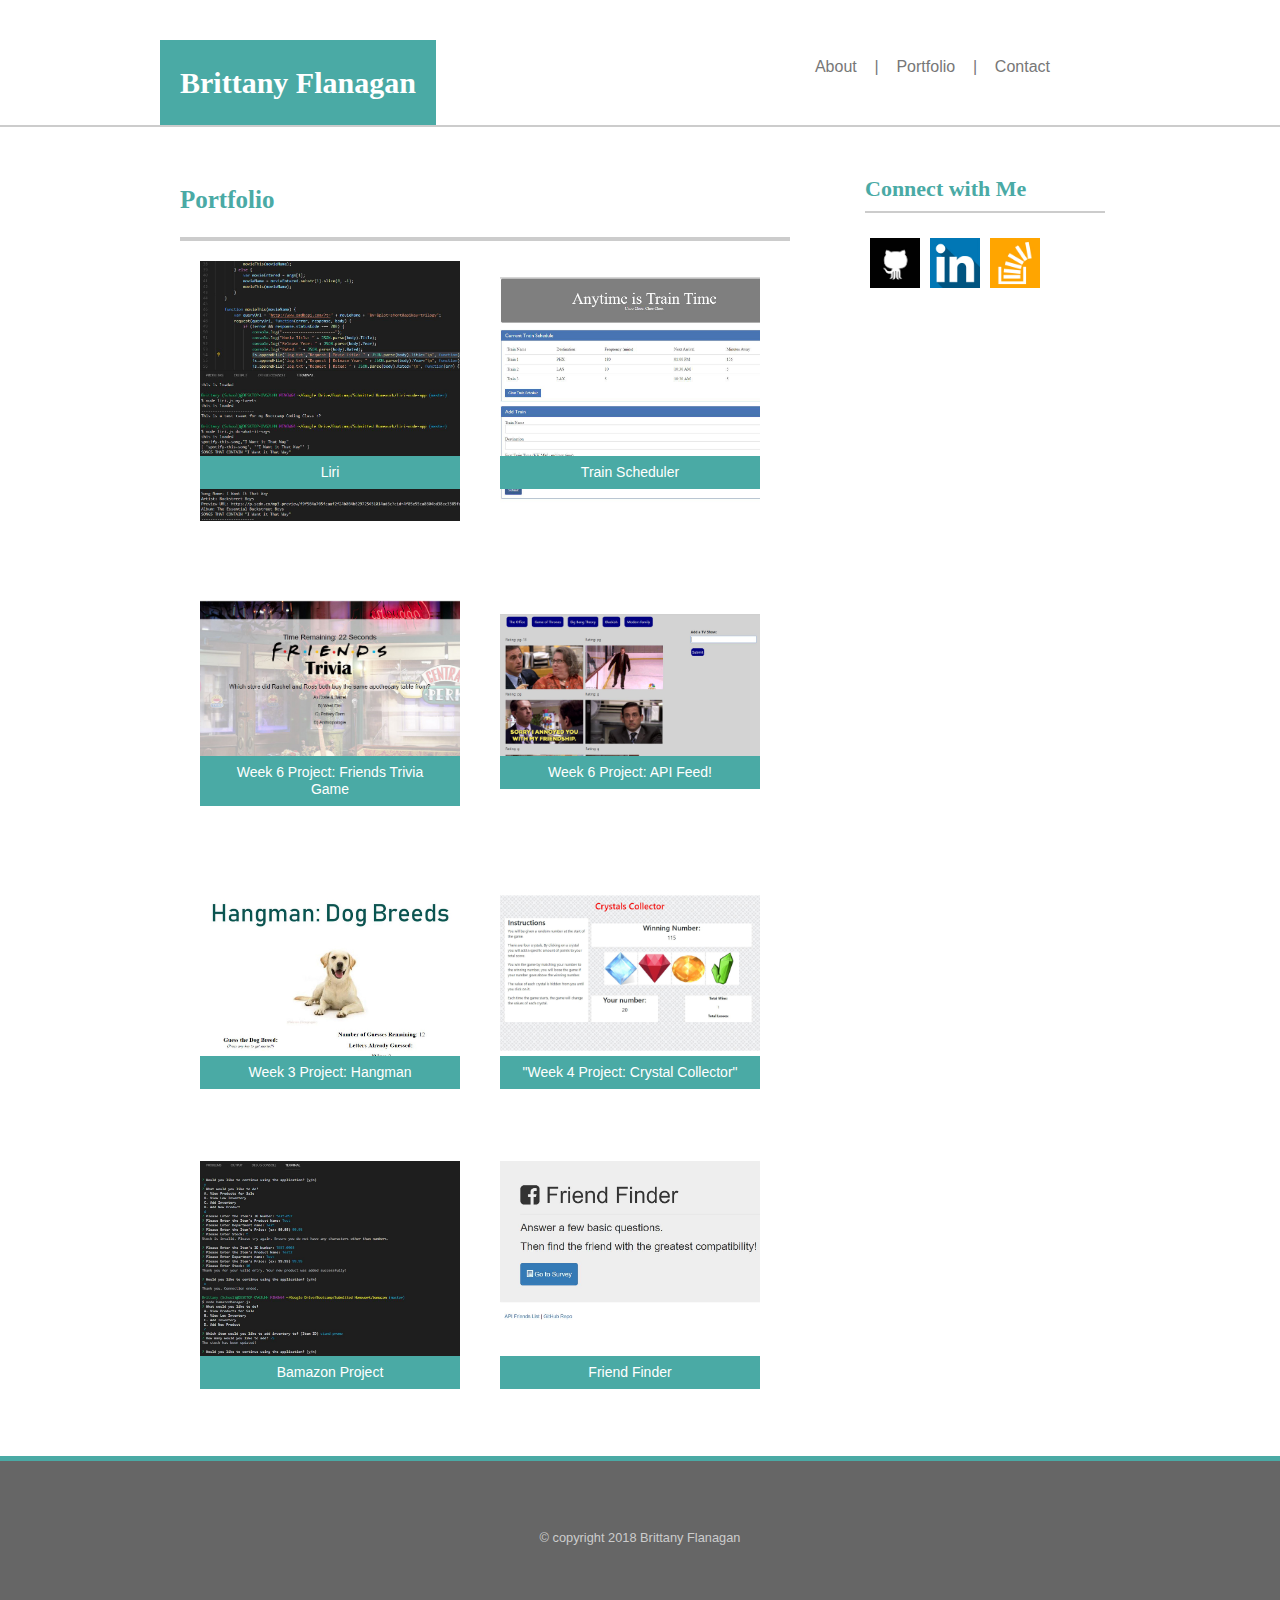
==== portfolio.html @ 692f7437 "updating text for friend finder" ====
<!DOCTYPE html>
<html lang="en">
<head>
    <meta charset="UTF-8">
    <meta name="viewport" content="width=device-width, initial-scale=1.0">
    <meta http-equiv="X-UA-Compatible" content="ie=edge">

<title>About Me | Brittany Flanagan Portfolio</title>

<!-- Link to your external CSS -->
    <link rel="stylesheet" type="text/css" href="assets/css/reset.css">
    <link rel="stylesheet" type="text/css" href="assets/css/fix-reset.css">
    <link rel="stylesheet" type="text/css" href="assets/css/style.css">

</head>

<body>
    <!-- Page Header -->
    <header class="clearfix">
            <div class="contentcontainer">
            <h1 id="logo">Brittany Flanagan</h1>
            <p id="navigation"><a href="index.html">About</a> &nbsp;&nbsp;&nbsp;|&nbsp;&nbsp;&nbsp; <a href="portfolio.html">Portfolio</a> &nbsp;&nbsp;&nbsp;|&nbsp;&nbsp;&nbsp;  <a href="contact.html">Contact</a></p>
            <p id="navigation2"><a href="index.html">About</a>&nbsp;&nbsp;&nbsp;&nbsp;&nbsp;&nbsp;&nbsp;&nbsp;&nbsp; &nbsp;&nbsp;&nbsp;&nbsp;&nbsp;&nbsp;|&nbsp;&nbsp;&nbsp;&nbsp;&nbsp;&nbsp;&nbsp;&nbsp;&nbsp;&nbsp;&nbsp;&nbsp;  <a href="portfolio.html">Portfolio</a> &nbsp;&nbsp;&nbsp;&nbsp;&nbsp;&nbsp;&nbsp;&nbsp;&nbsp;&nbsp;&nbsp;&nbsp;|&nbsp;&nbsp;&nbsp;&nbsp;&nbsp;&nbsp;&nbsp;&nbsp;&nbsp;&nbsp;&nbsp;&nbsp;  <a href="contact.html">Contact</a></p>
    
        </div>
    </header>
    
     <!-- Text Body -->
    
    <div class="contentcontainer clearfix">
        <!-- Code for Main Content --> 
        <div id="maincontent">
             <h2>Portfolio<br/><br/></h2>
                
                <!-- Images for Portfolio -->                    
                <div class="imagecontainer clearfix">
                    <p class="textoverimage" id="lefttext">Liri</p>
                    <p class="textoverimage" id="righttext">Train Scheduler</p> 
                    <a href="https://github.com/brittanycflanagan/liri-node-app"><img src ="assets/images/liri.JPG" class="portfolio-images" alt="Liri"></a> 
                    <a href="https://brittanycflanagan.github.io/train-scheduler/"> <img src ="assets/images/train.jpg" class="portfolio-images" alt="train scheduler"></a>
                </div>
                <div class="imagecontainer clearfix">
                    <p class="textoverimage" id="lefttext">Week 6 Project: Friends Trivia Game</p>
                    <p class="textoverimage" id="righttext">Week 6 Project: API Feed!</p> 
                    <a href="https://brittanycflanagan.github.io/TriviaGame/"><img src ="assets/images/friends-trivia-game.JPG" class="portfolio-images" alt="trivia game"></a>
                    <a href="https://brittanycflanagan.github.io/api-week-6/"><img src ="assets/images/api.JPG" class="portfolio-images" alt="naptime"></a>
                </div>
                <div class="imagecontainer clearfix">
                    <p class="textoverimage" id="lefttext">Week 3 Project: Hangman</p>
                    <p class="textoverimage" id="righttext">"Week 4 Project: Crystal Collector"</p> 
                    <a href="https://brittanycflanagan.github.io/Hangman-Game/"><img src="assets/images/dog-hangman.JPG" class="portfolio-images" alt="dog hangman game"></a>
                    <a href="https://brittanycflanagan.github.io/week-4-game/"><img src="assets/images/CrystalCollector.jpg" class="portfolio-images" alt="crystal collector"></a>
                </div> 
                <div class="imagecontainer clearfix">
                    <p class="textoverimage" id="lefttext">Bamazon Project</p>
                    <p class="textoverimage" id="righttext">Friend Finder</p> 
                    <a href="https://github.com/brittanycflanagan/bamazon"><img src="assets/images/bamazon.JPG" class="portfolio-images" alt="bamazon"></a>
                    <a href="https://friend-finder-bf.herokuapp.com/"><img src="assets/images/friend-finder.JPG" class="portfolio-images" alt="friend finder"></a>
                </div>             
        </div>
        
        <!-- Sidebar Code --> 
        <div id="sidebar">
            <h3>Connect with Me<br/></h3>
            <a href="https://github.com/brittanycflanagan" target="_blank"><img src ="assets/images/github_icon.jpg" style="width: 50px; padding: 5px;" alt="github"></a>
            <a href="https://www.linkedin.com/in/bcturner/" target="_blank"><img src ="assets/images/linkedin.jpg" style="width: 50px; padding: 5px;" alt="linkedin"></a>
            <a href="https://stackexchange.com/users/12830102/brittany-flanagan" target="_blank"><img src ="assets/images/StackOverflow.jpg" style="width: 50px; padding: 5px;" alt="stackoverflow"></a>
        </div>
    </div>
    
        
        <br/>
    
    <!-- Footer -->
    <footer class="clearfix">
        <div class="contentcontainer"><br/><br/><br/><br/>&copy; copyright 2018 Brittany Flanagan</div>
    </footer>
</body>
</html>
---- assets/css/style.css ----
/*** Standard CSS Elements**/

body {
    margin: 0px;
    font-family: 'Arial', 'Helvetica Neue', Helvetica, sans-serif;
    background-repeat: repeat;
    background-image: url(../images/centralperk-singapore.jpg);
}

.clearfix::after {
    content: "";
    display: block;
    clear: both;
  }


a:hover { 
    color:#4aaaa5;
}

img {
    float: left;
    
}

b {
    font-weight: bold;
}

h1, h2, h3 {
    color:#4aaaa5;
    font-family: 'Georgia', Times, Times New Roman, serif;
}

h2:after
{
    content:' ';
    display:block;
    border:2px solid #ccc;
}

h3:after
{
    content:' ';
    display:block;
    border:1px solid #ccc;
}

a, p {
    text-decoration: none;
    color: #777777;
    
}
  
/*** CSS for Header **/


header {
    margin-bottom: 20px;
    padding: 20px 0px 0px 0px;
    background: #ffffff;
    width: 100%;
    border-bottom: 2px solid #cccccc;
    
  }

#logo {
    color: #ffffff;
    padding: 20px;
    margin-bottom: 0%;
    background: #4aaaa5;
    float: left;
    position: relative;

}

#navigation {
    float: right;
    position: relative;
    padding: 20px;
    right: 50px;

}

#navigation2 {
    display: none;
}

/*** CSS for Content of Page **/

.contentcontainer {
    width: 960px;
    margin-right: auto;
    margin-left: auto;
   
}


#maincontent {
    width: 610px;
    float: left;
    background: #fff;
    padding:20px; 

}

#aboutmeimage {
    width: 200px;
    padding: 20px;

}

#sidebar {
    padding: 5px 15px 25px 15px;
    width: 240px;
    float: right;
    background: #fff;
}

.portfolio-images {
    width: 260px;
    padding: 20px;
    float: left;
}

.textoverimage {
    padding:8px 20px;
    width:220px;
    background-color: #4aaaa5;
    color: #fff;
    text-align: center;
    font-family: serif;
    font-size: 20px;
}

.imagecontainer {
    position: relative;

}

form {
    line-height: 1.5;
    font-size: 18px;
}

#righttext {
    position: absolute;
    left: 320px;
    top: 200px;
    line-height: 1.2;
    font-family: 'Lucida Sans', 'Lucida Sans Regular', 'Lucida Grande', 'Lucida Sans Unicode', Geneva, Verdana, sans-serif;
    font-size: 14px;
}

#lefttext {
    position: absolute;
    left: 20px;
    top: 200px;
    line-height: 1.2;
    font-family: 'Lucida Sans', 'Lucida Sans Regular', 'Lucida Grande', 'Lucida Sans Unicode', Geneva, Verdana, sans-serif;
    font-size: 14px;
   
}

/*** CSS for Footer **/

footer {
    padding: 20px 0px 0px 0px;
    margin-top: 20px;
    position: absolute;
    height: 150px;
    border-top: 5px solid #4aaaa5;
    background: #666666;
    text-align: center;
    font-size: 80%;
    color: #ccc;
    right: 0%;
    left: 0%;
    width: 100%;
  
  }

  /*** Screen Under 980px **/

@media only screen and (max-width: 980px) {


    #maincontent {
        width: 470px;
    }

    #sidebar {
        width: 190px;
    }

    .contentcontainer {
        width: 750px;
    
       
    }

    #aboutmeimage {
        width: 90%;
    }

    #navigation {
        right: 0px;
    
    }

    .portfolio-images {
        width:90%;
    }

    .textoverimage {
        width:81.5%;
        
    }
    
    #righttext {
        position: absolute;
        left: 20px;
        top: 800px;
        font-size: 18px;
        padding: 20px;

    }
    
    #lefttext {
        position: absolute;
        left: 20px;
        top: 350px;
        font-size: 18px;
        padding: 20px;
       
    }



}

  /*** Screen Under 768px **/

@media only screen and (max-width: 768px) {


    #maincontent {
        width: 580px;
        padding: 20px;
    
    }

    #sidebar {
        width: 580px;
        margin-top: 20px;
        float: left;
        padding: 20px;
        
    }

    .contentcontainer {
        width: 635px;
    
       
    }

    #aboutmeimage {
        width: 45%;
    }

    header {
        padding: 0px;
        
    }
   
    .portfolio-images {
        width:42%;
    }

    .textoverimage {
        width:38.7%;
        
    }
    
    #righttext {
        position: absolute;
        left: 303px;
        top: 190px;
        font-size: 14px;
        padding: 10px;

    }
    
    #lefttext {
        position: absolute;
        left: 20px;
        top: 190px;
        font-size: 14px;
        padding: 10px;
       
    }

}

  /*** Screen Under 640px **/

@media only screen and (max-width: 640px) {

    #logo {
        float: none;
        width: 100%;
        margin: 0px;
        right: 5px;
        text-align: center;
    
    }

    #navigation {
        display: none;
        
    }

    #navigation2 {
        text-align: center;
        padding: 20px;
        display: inherit;
        margin-top: 0px; 
    
    }

    #aboutmeimage {
        width: 90%;
    }

    .contentcontainer {
        width: 100%;
    
       
    }
    #maincontent {
        width: 85%;
        float: none;
        margin-right: auto;
        margin-left: auto;
        
    }

    #sidebar {
        width: 85%;
        float: none;
        height: 150px;
        margin-right: auto;
        margin-left: auto;
        
    }

   header {
       width: 640px;
   }

   footer {
       width: 640px;
   }
   
   .portfolio-images {
        width:90%;
}

     .textoverimage {
        width:83%;
        
    }
    
    #righttext {
        position: absolute;
        left: 20px;
        top: 950px;
        font-size: 18px;
        padding: 20px;

    }
    
    #lefttext {
        position: absolute;
        left: 20px;
        top: 380px;
        font-size: 18px;
        padding: 20px;
       
    }

}
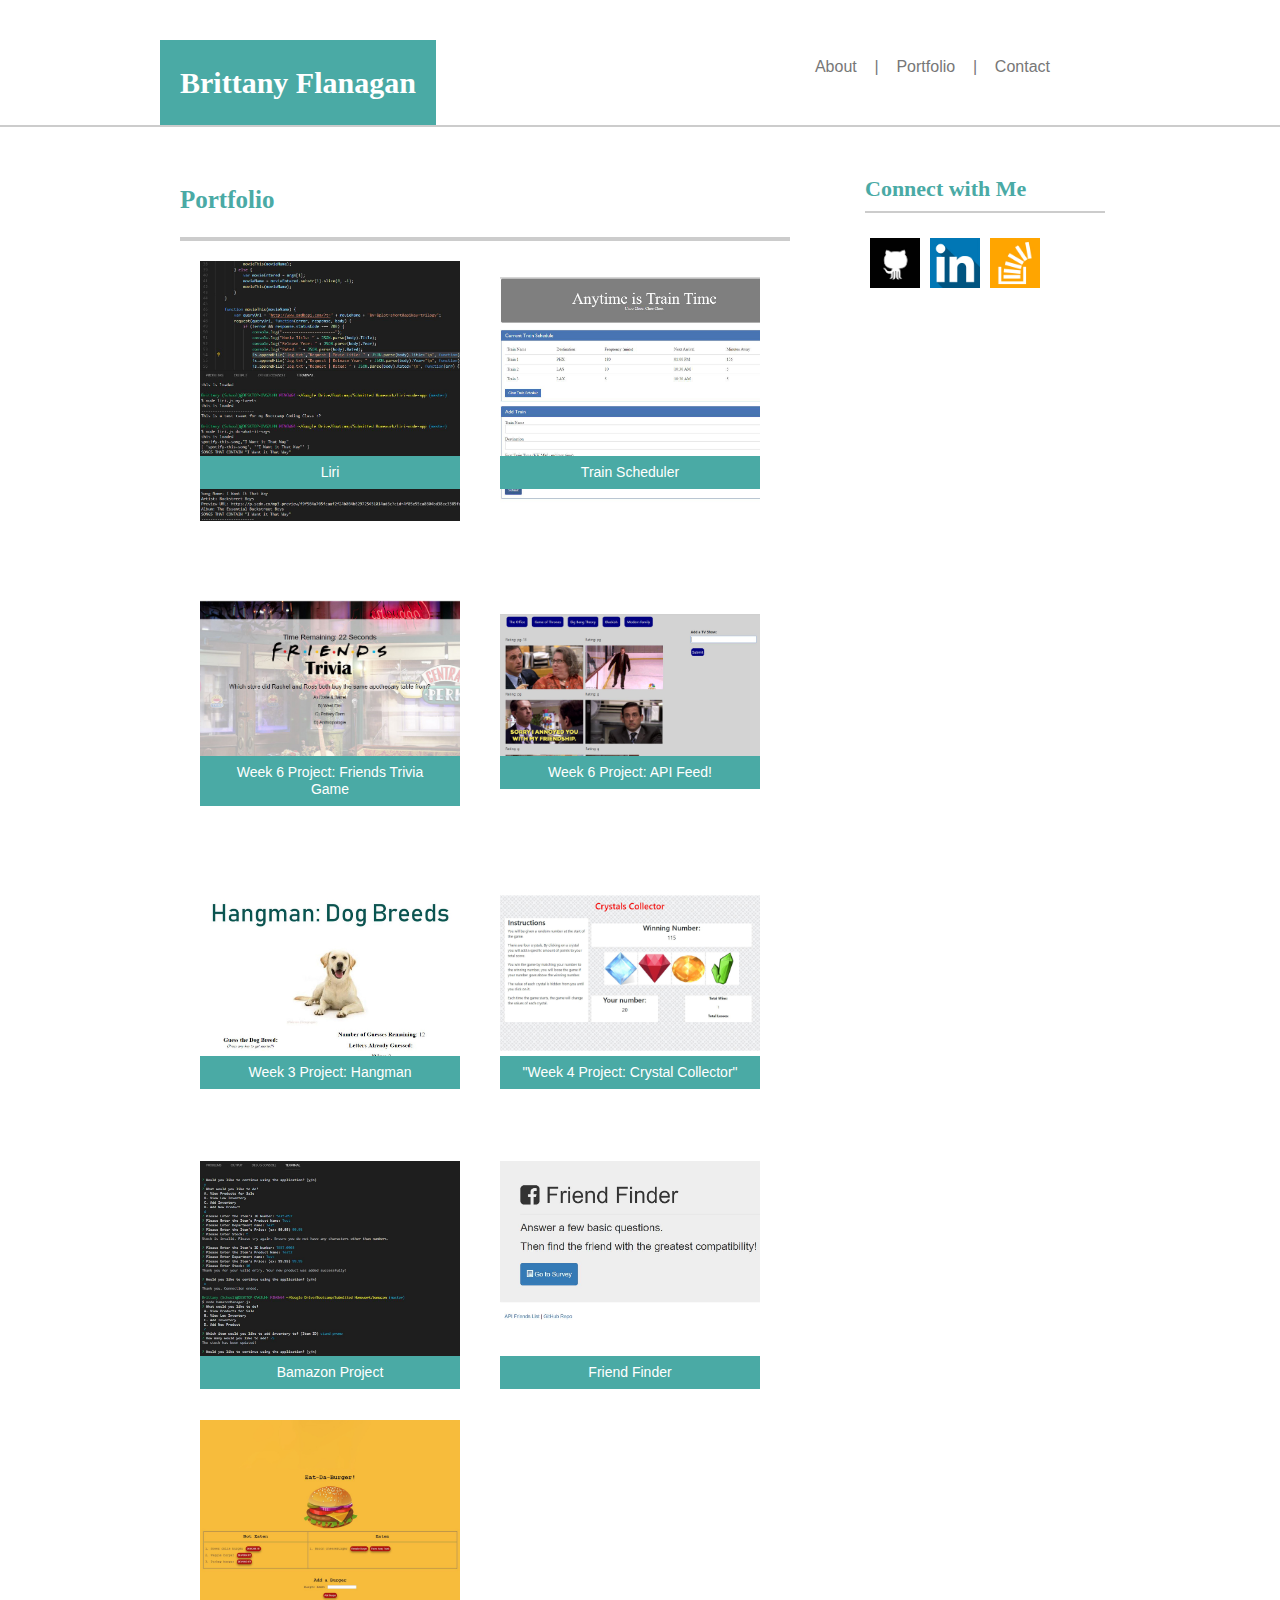
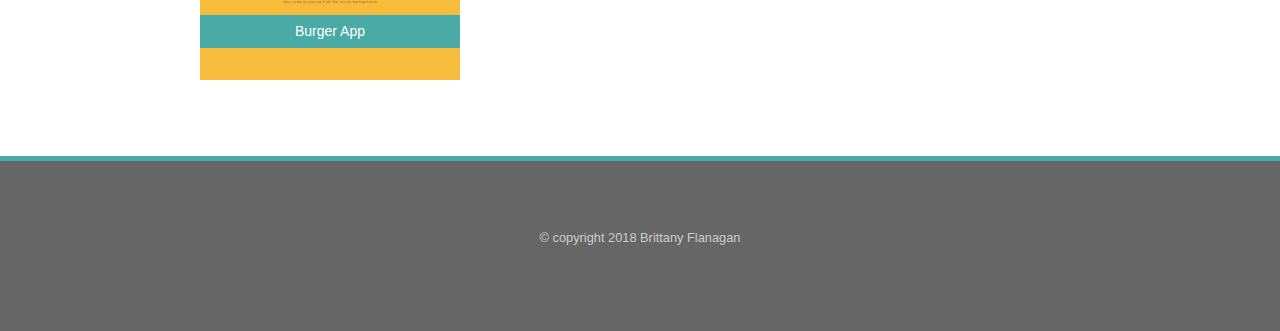
==== commit 9aa84139: "adding burger app" ====
--- a/portfolio.html
+++ b/portfolio.html
@@ -56,7 +56,13 @@
                     <p class="textoverimage" id="righttext">Friend Finder</p> 
                     <a href="https://github.com/brittanycflanagan/bamazon"><img src="assets/images/bamazon.JPG" class="portfolio-images" alt="bamazon"></a>
                     <a href="https://friend-finder-bf.herokuapp.com/"><img src="assets/images/friend-finder.JPG" class="portfolio-images" alt="friend finder"></a>
-                </div>             
+                </div>   
+                <div class="imagecontainer clearfix">
+                    <p class="textoverimage" id="lefttext">Burger App</p>
+                    
+                    <a href="https://burger-app-bf.herokuapp.com/"><img src="assets/images/burger.JPG" class="portfolio-images" alt="bamazon"></a>
+                    
+                </div>            
         </div>
         
         <!-- Sidebar Code --> 
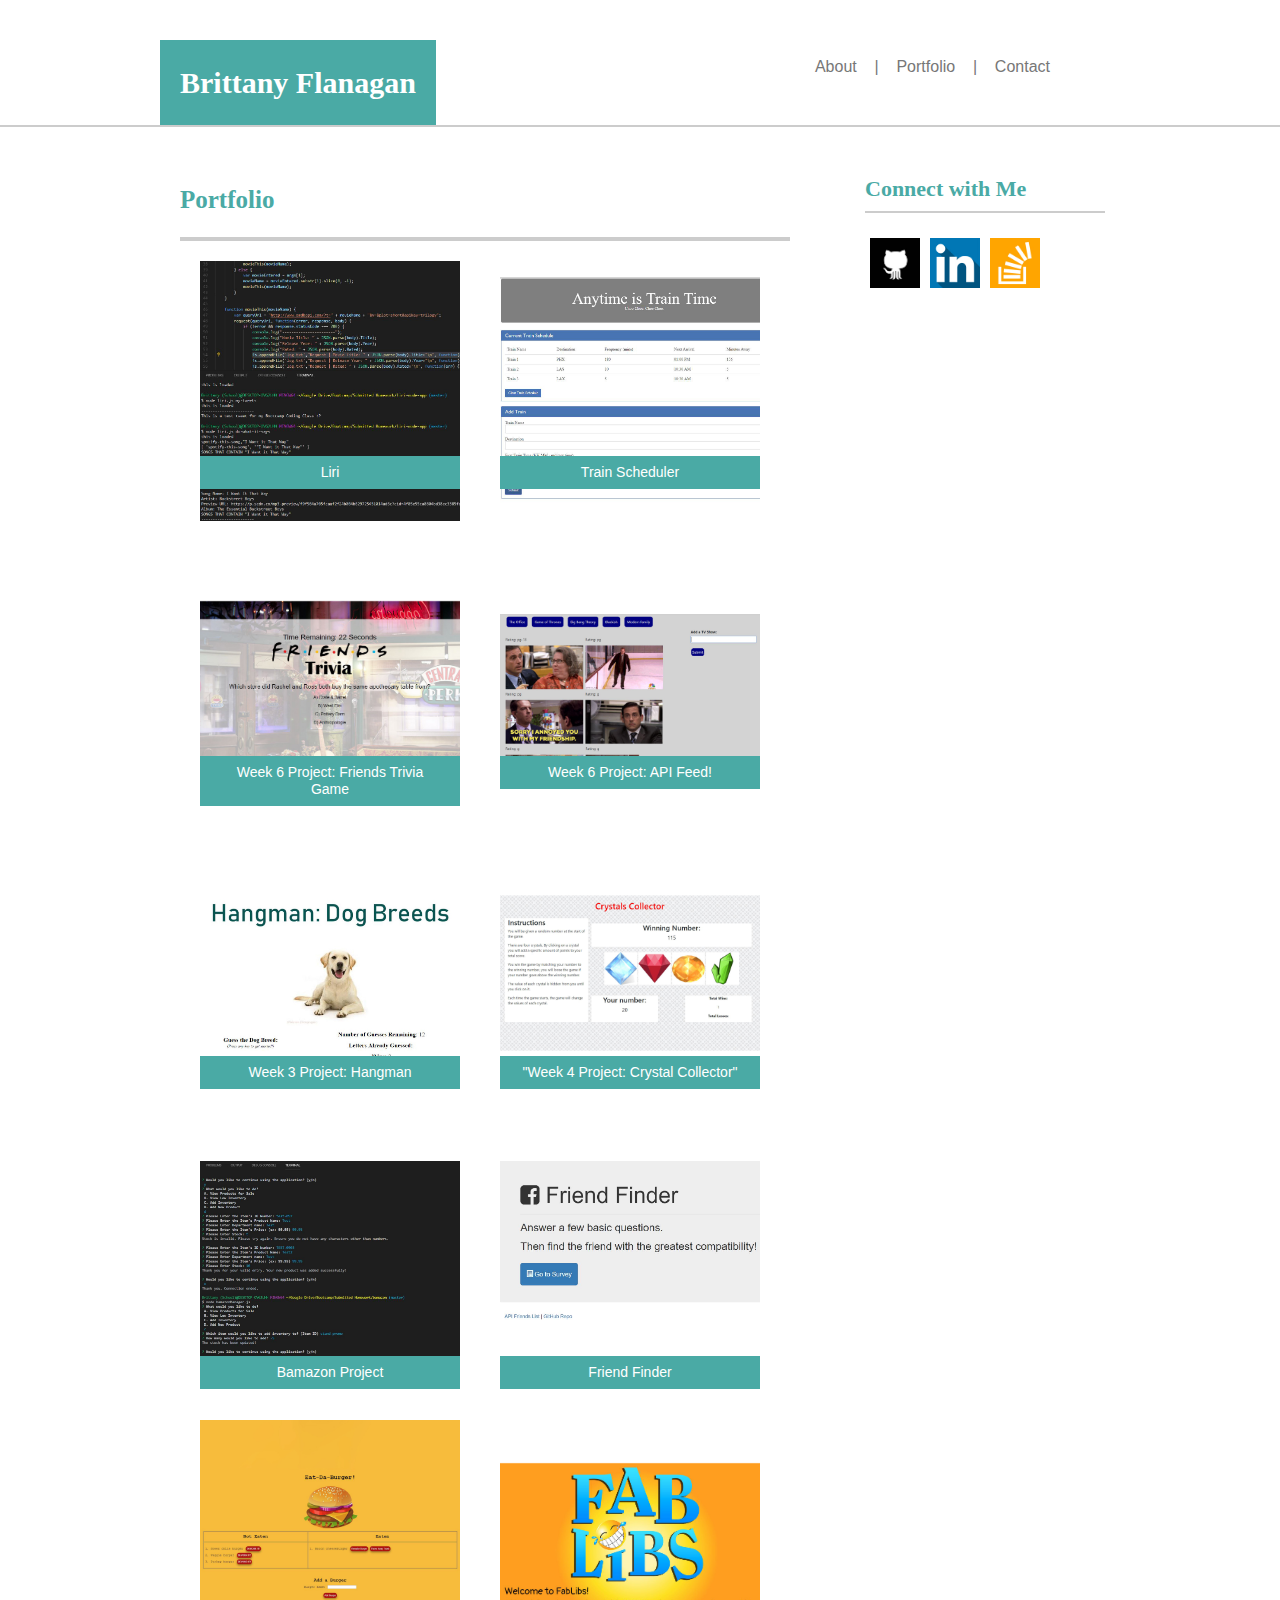
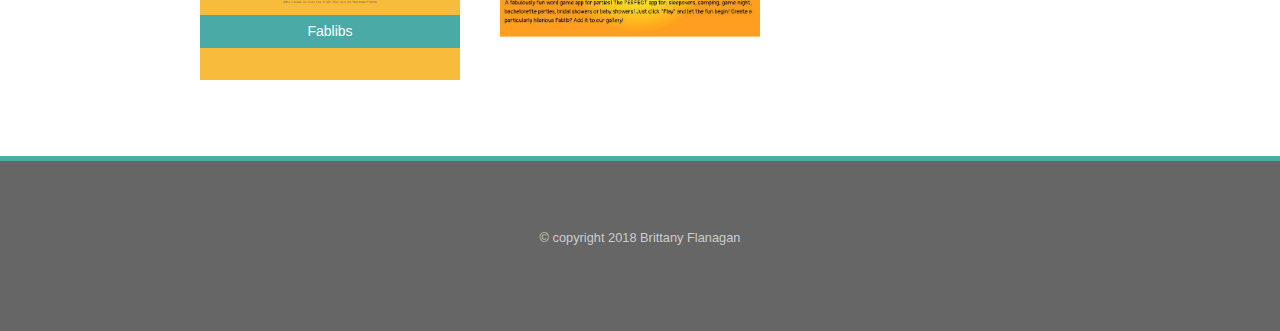
==== commit fb3a81d5: "adding fablib" ====
--- a/portfolio.html
+++ b/portfolio.html
@@ -59,8 +59,9 @@
                 </div>   
                 <div class="imagecontainer clearfix">
                     <p class="textoverimage" id="lefttext">Burger App</p>
-                    
+                    <p class="textoverimage" id="lefttext">Fablibs</p>
                     <a href="https://burger-app-bf.herokuapp.com/"><img src="assets/images/burger.JPG" class="portfolio-images" alt="bamazon"></a>
+                    <a href="https://github.com/iplayoncardboard/Project2"><img src="assets/images/Fablib.JPG" class="portfolio-images" alt="FabLibs"></a>
                     
                 </div>            
         </div>
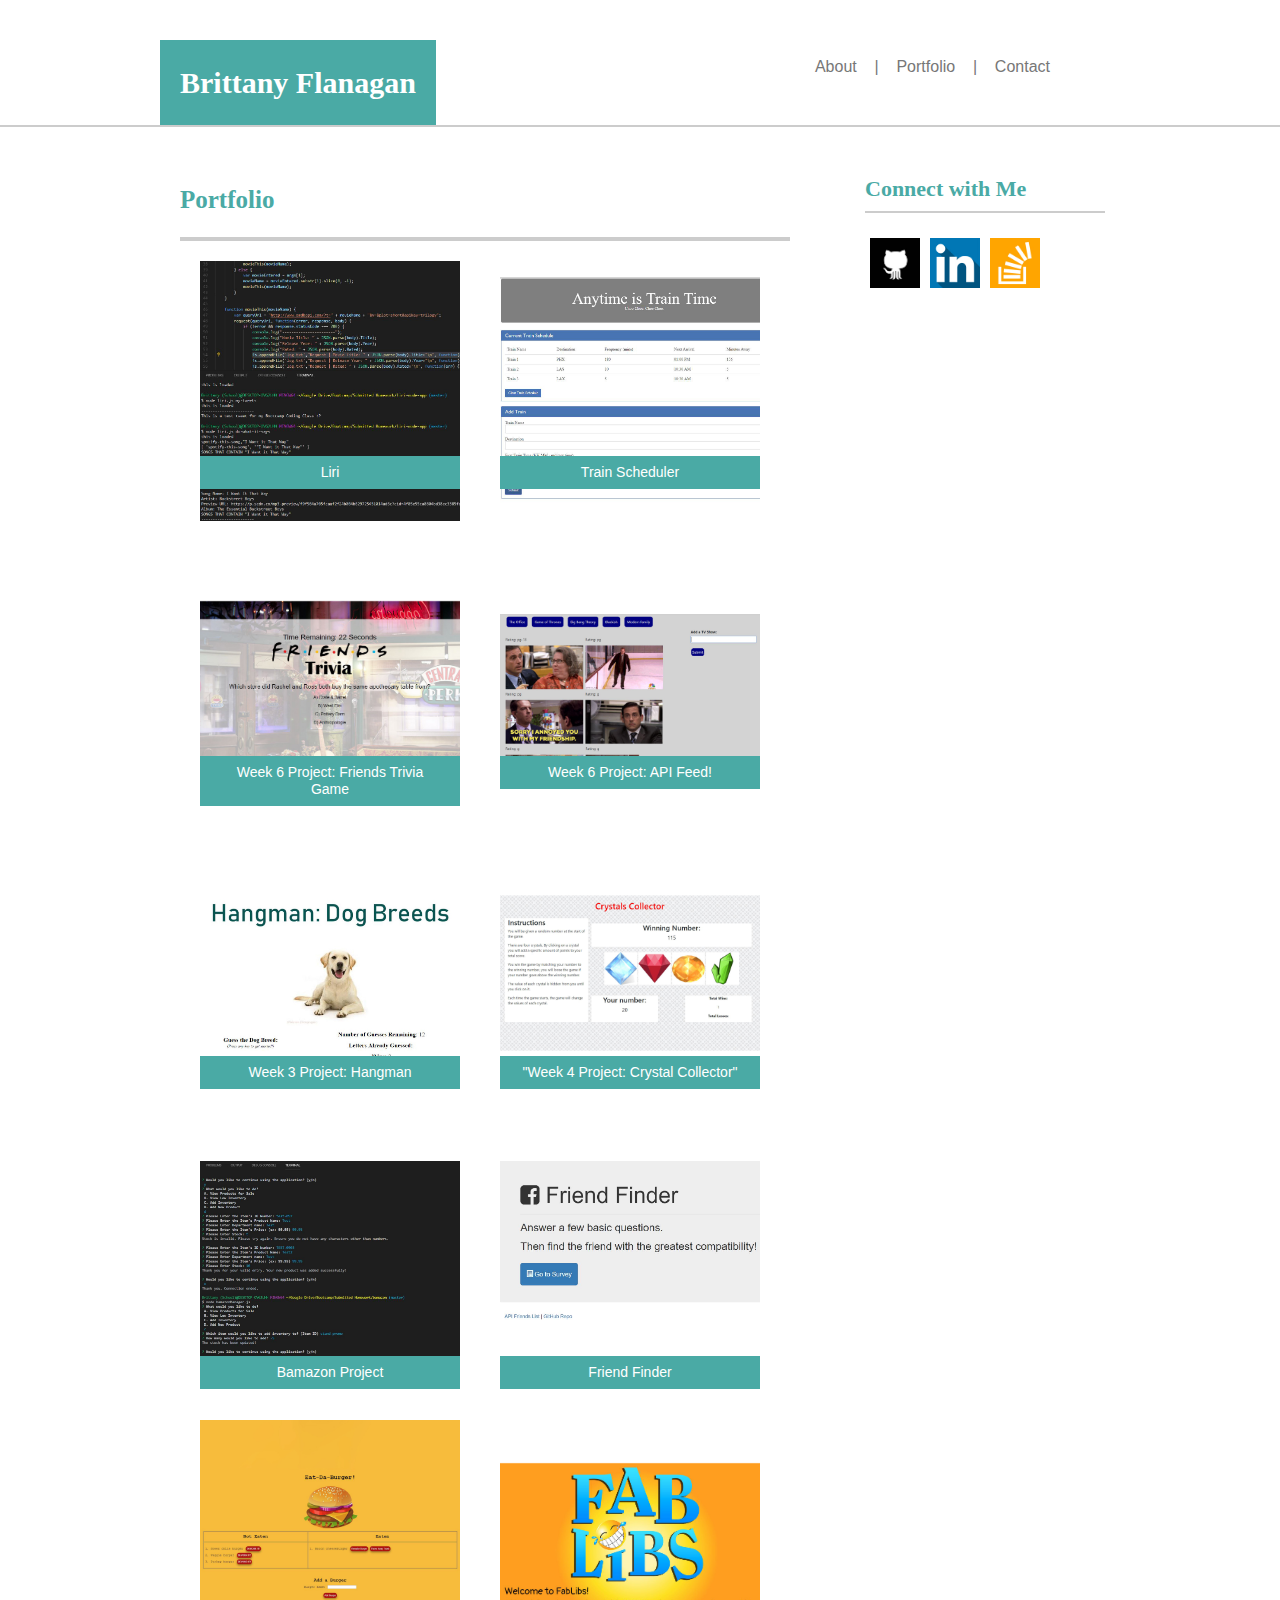
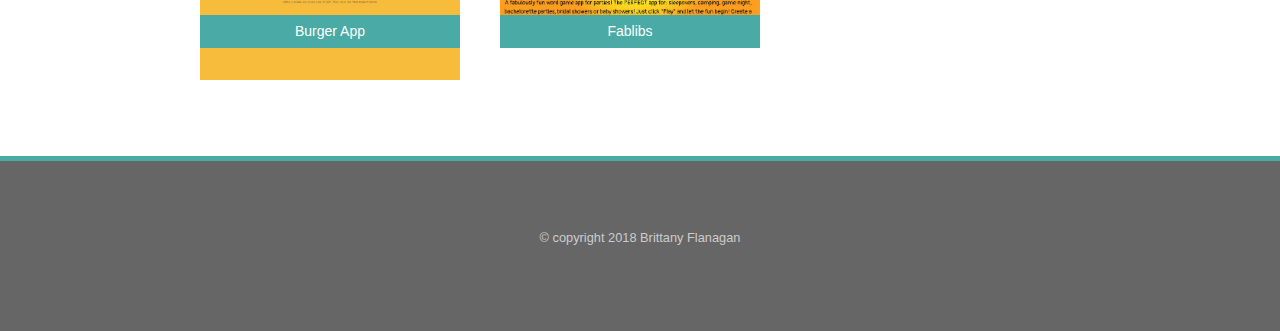
==== commit 4ce3d98e: "portfolio update" ====
--- a/portfolio.html
+++ b/portfolio.html
@@ -59,10 +59,9 @@
                 </div>   
                 <div class="imagecontainer clearfix">
                     <p class="textoverimage" id="lefttext">Burger App</p>
-                    <p class="textoverimage" id="lefttext">Fablibs</p>
+                    <p class="textoverimage" id="righttext">Fablibs</p>
                     <a href="https://burger-app-bf.herokuapp.com/"><img src="assets/images/burger.JPG" class="portfolio-images" alt="bamazon"></a>
-                    <a href="https://github.com/iplayoncardboard/Project2"><img src="assets/images/Fablib.JPG" class="portfolio-images" alt="FabLibs"></a>
-                    
+                    <a href="https://github.com/iplayoncardboard/Project2"><img src="assets/images/Fablib.JPG" class="portfolio-images" alt="FabLibs"></a>   
                 </div>            
         </div>
         
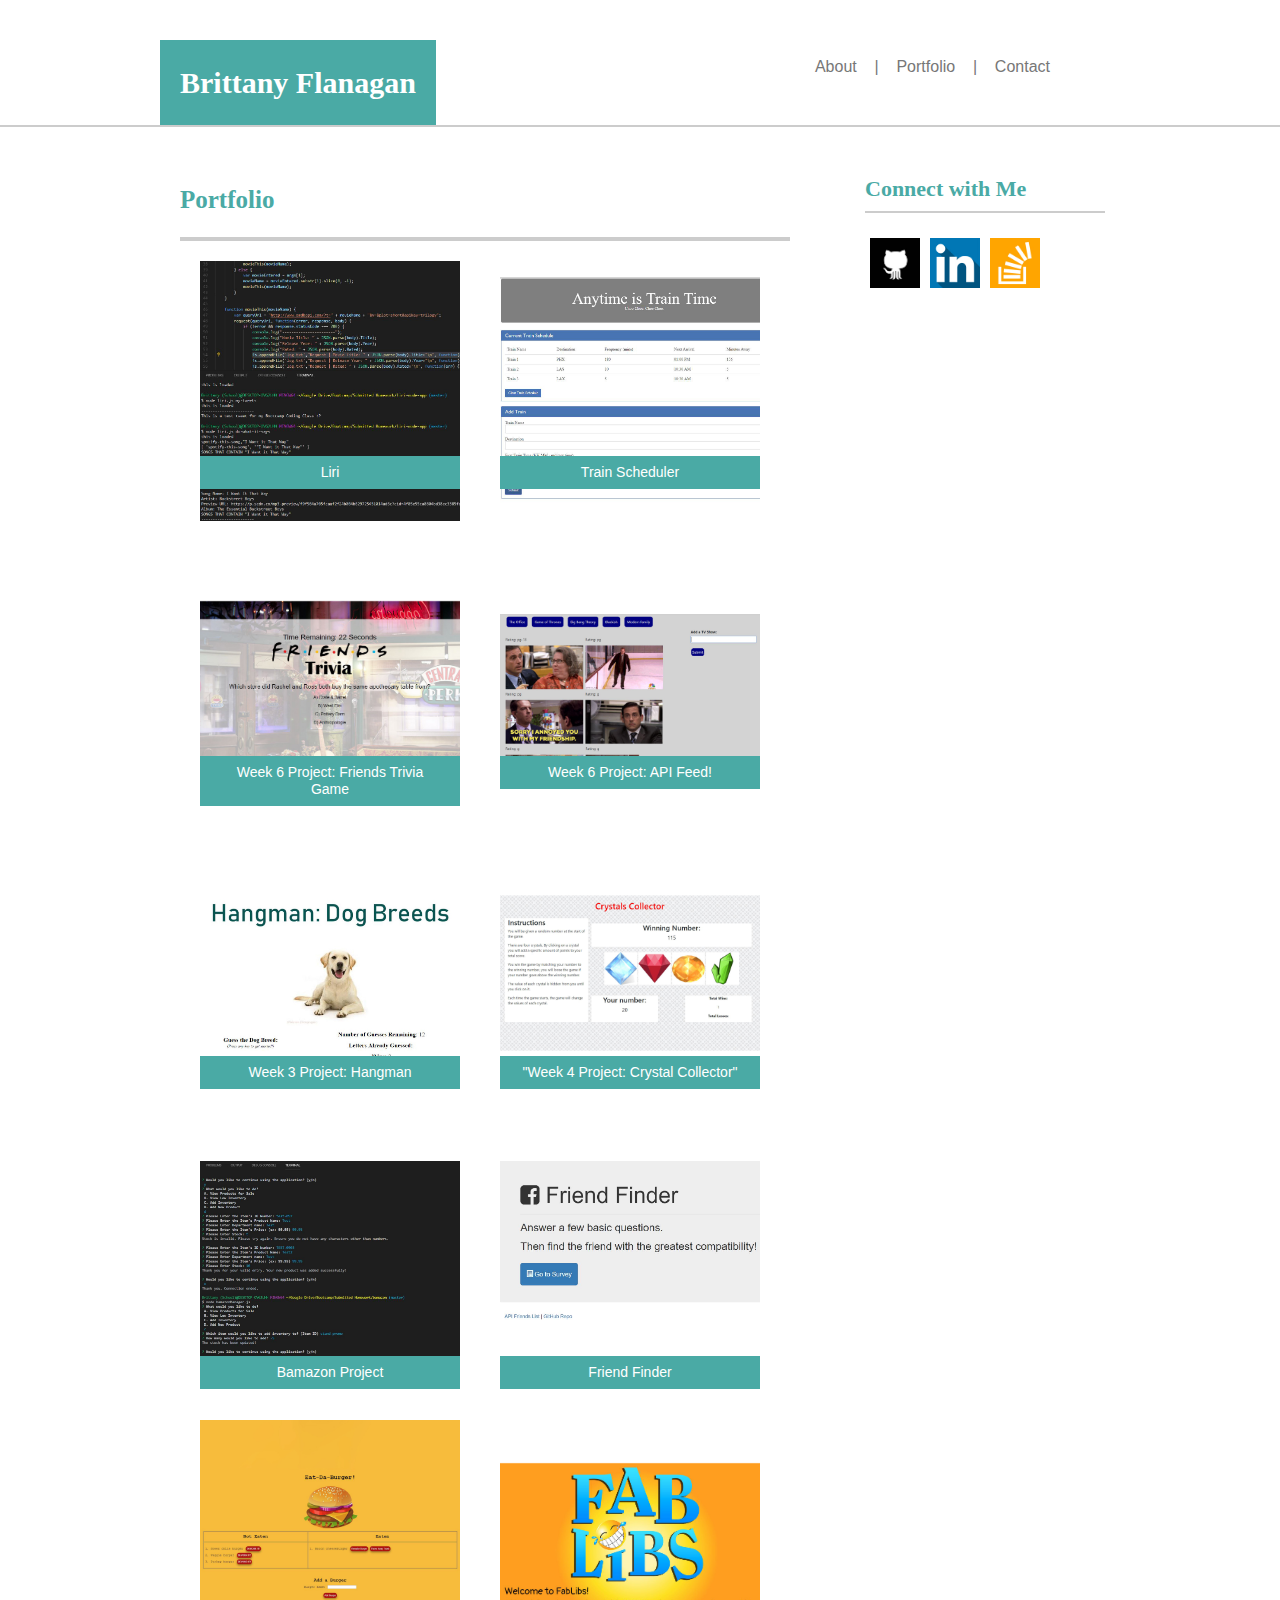
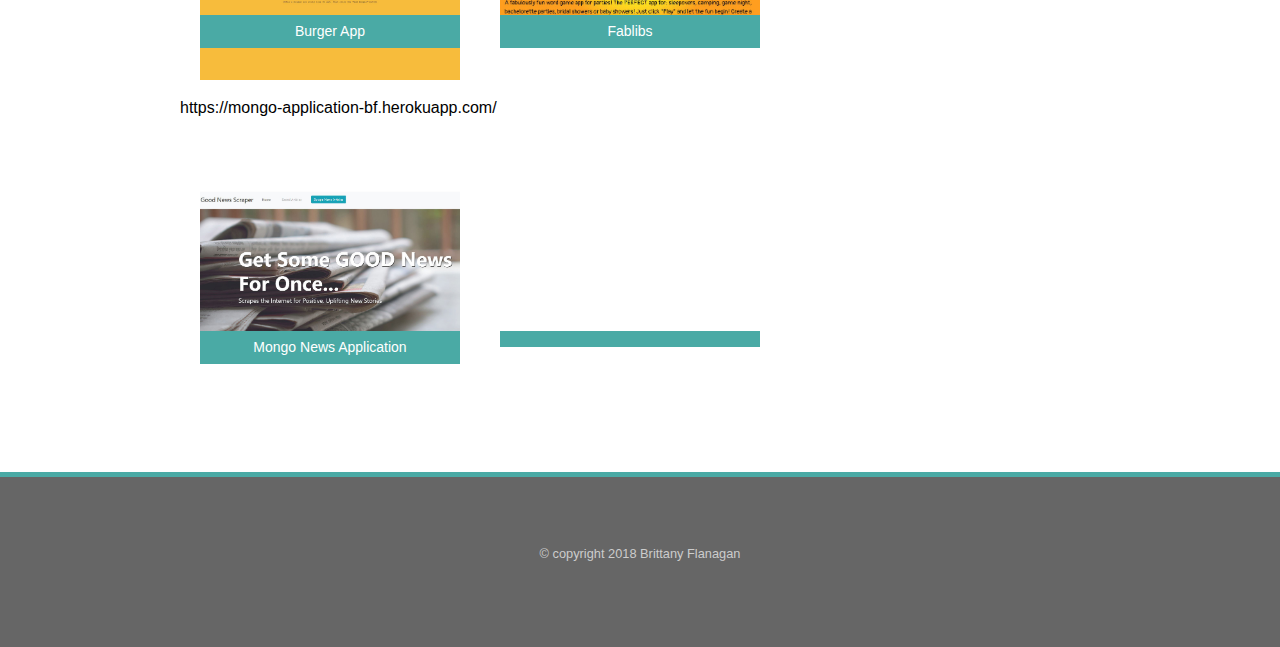
==== commit 8e25b44f: "adding good news scraper" ====
--- a/portfolio.html
+++ b/portfolio.html
@@ -61,8 +61,16 @@
                     <p class="textoverimage" id="lefttext">Burger App</p>
                     <p class="textoverimage" id="righttext">Fablibs</p>
                     <a href="https://burger-app-bf.herokuapp.com/"><img src="assets/images/burger.JPG" class="portfolio-images" alt="bamazon"></a>
-                    <a href="https://github.com/iplayoncardboard/Project2"><img src="assets/images/Fablib.JPG" class="portfolio-images" alt="FabLibs"></a>   
-                </div>            
+                    <a href="https://github.com/iplayoncardboard/Project2"><img src="assets/images/Fablib.JPG" class="portfolio-images" alt="FabLibs"></a>
+                    https://mongo-application-bf.herokuapp.com/   
+                </div>
+                <div class="imagecontainer clearfix">
+                    <p class="textoverimage" id="lefttext">Mongo News Application</p>
+                    <p class="textoverimage" id="righttext"></p>
+                    <a href="https://mongo-application-bf.herokuapp.com/"><img src="assets/images/good-news.JPG" class="portfolio-images" alt="mongo-application"></a>
+                  
+                    
+                </div>    
         </div>
         
         <!-- Sidebar Code --> 
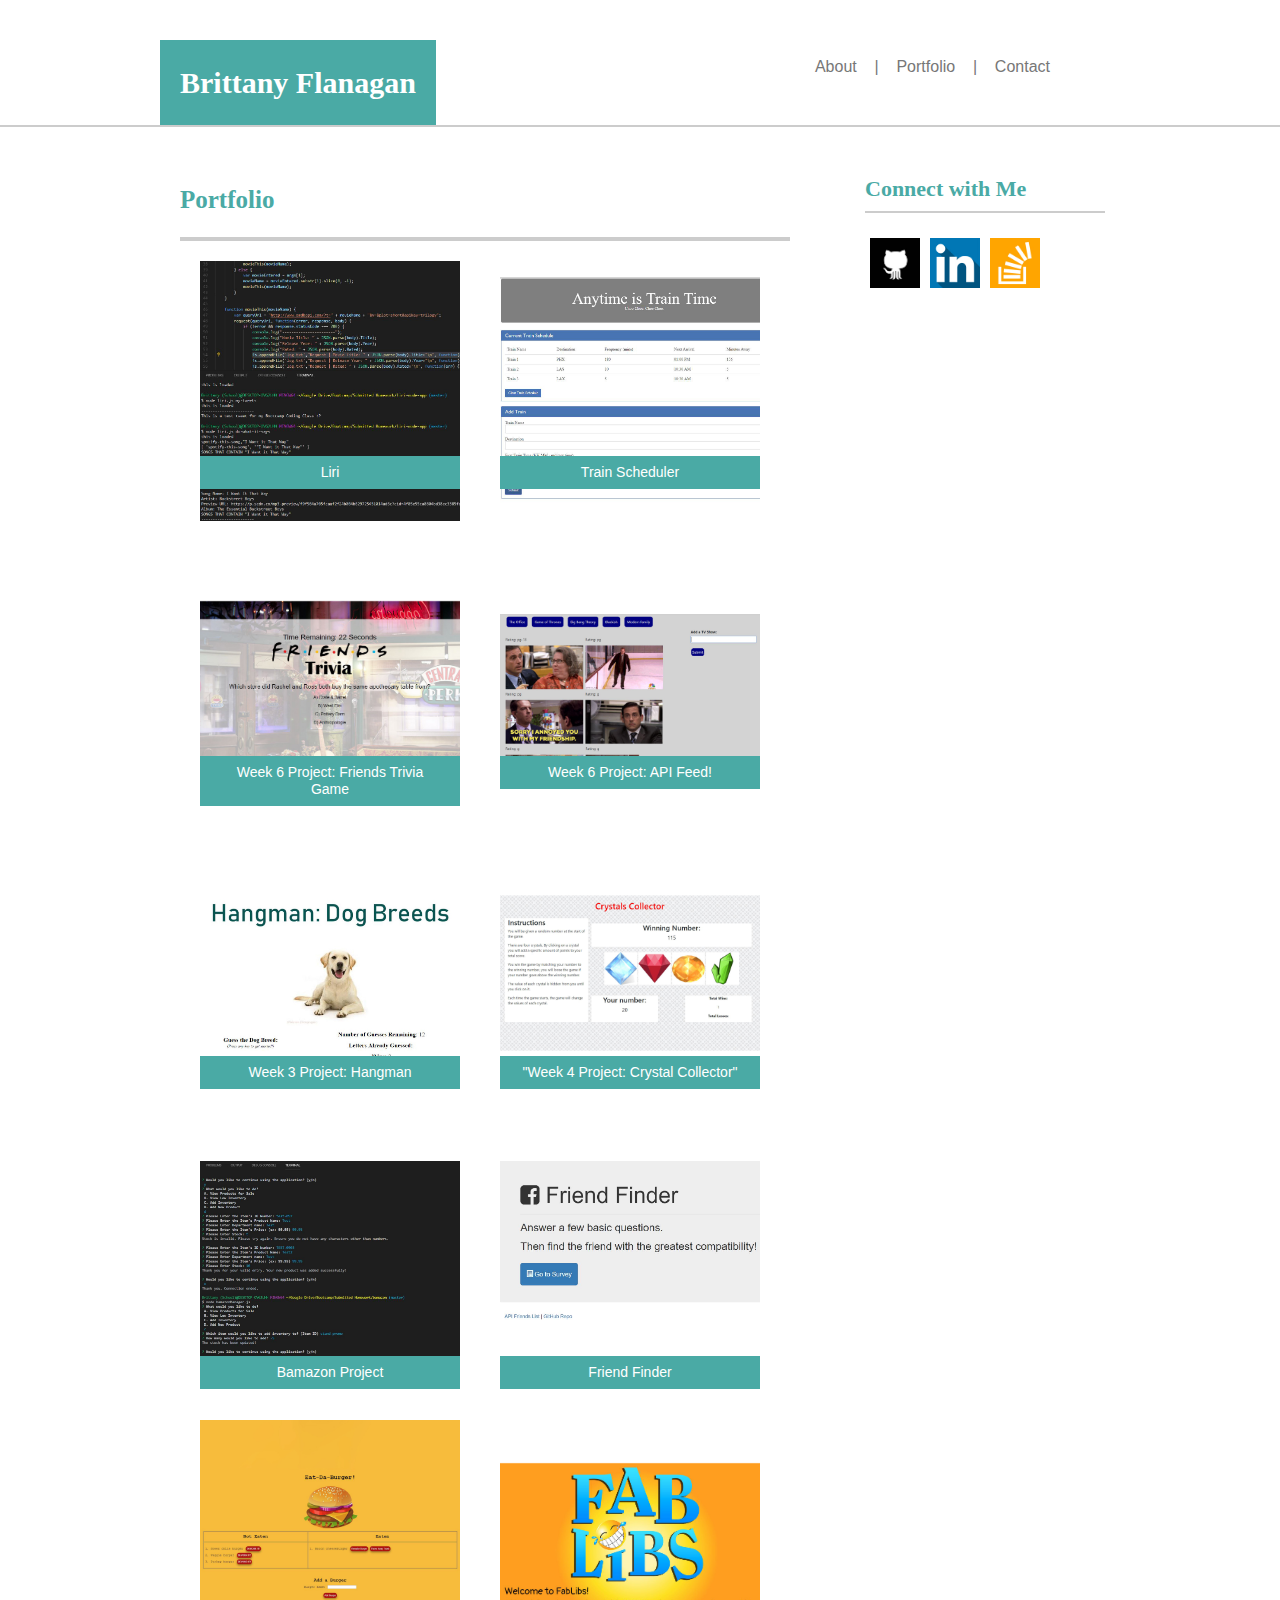
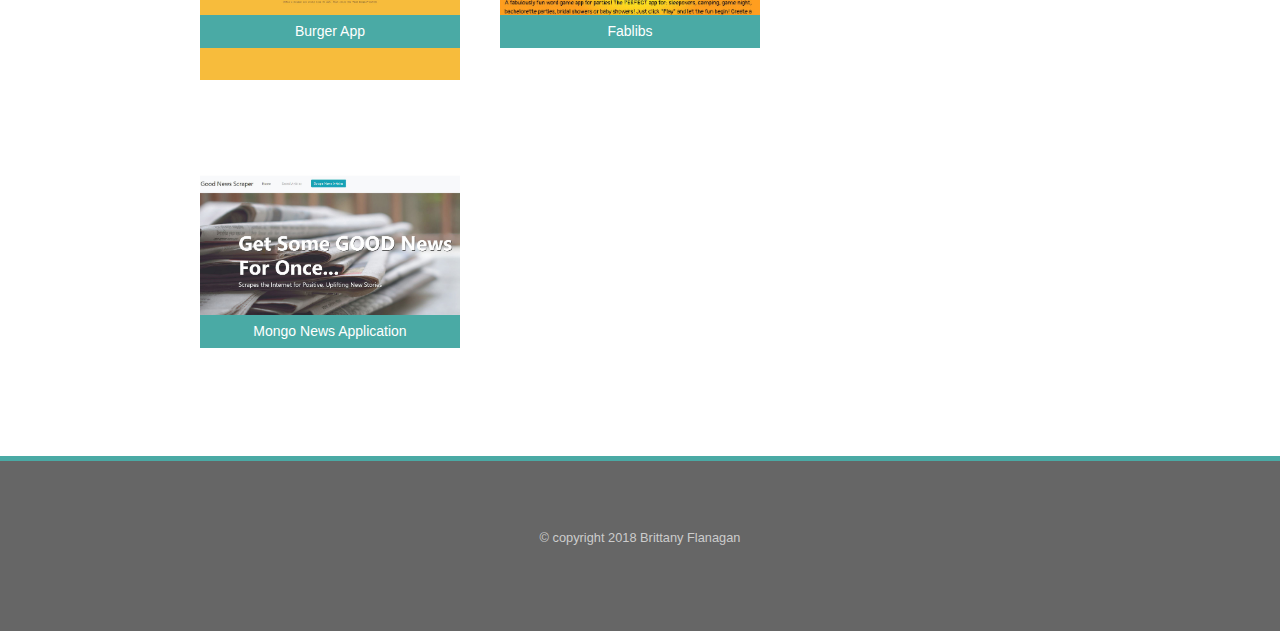
==== commit 867cb084: "typo" ====
--- a/portfolio.html
+++ b/portfolio.html
@@ -62,11 +62,11 @@
                     <p class="textoverimage" id="righttext">Fablibs</p>
                     <a href="https://burger-app-bf.herokuapp.com/"><img src="assets/images/burger.JPG" class="portfolio-images" alt="bamazon"></a>
                     <a href="https://github.com/iplayoncardboard/Project2"><img src="assets/images/Fablib.JPG" class="portfolio-images" alt="FabLibs"></a>
-                    https://mongo-application-bf.herokuapp.com/   
+                     
                 </div>
                 <div class="imagecontainer clearfix">
                     <p class="textoverimage" id="lefttext">Mongo News Application</p>
-                    <p class="textoverimage" id="righttext"></p>
+                    
                     <a href="https://mongo-application-bf.herokuapp.com/"><img src="assets/images/good-news.JPG" class="portfolio-images" alt="mongo-application"></a>
                   
                     
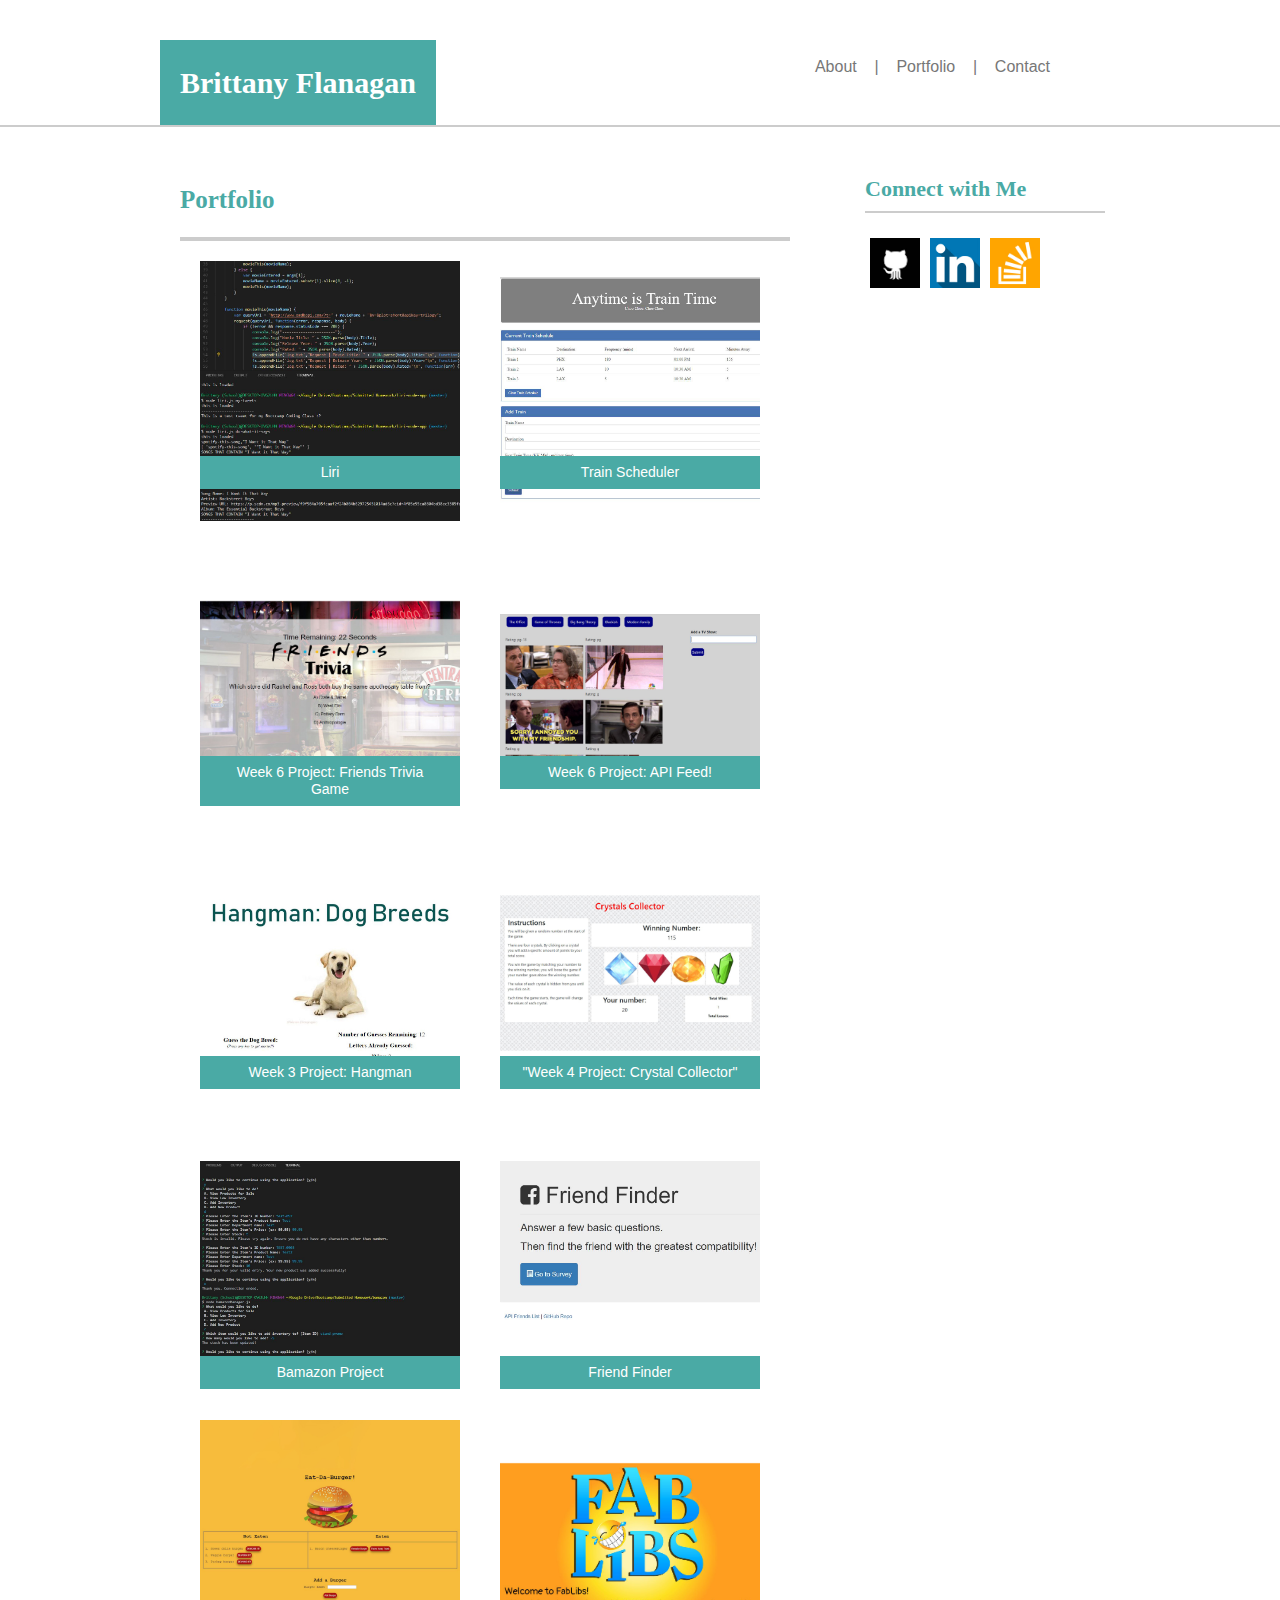
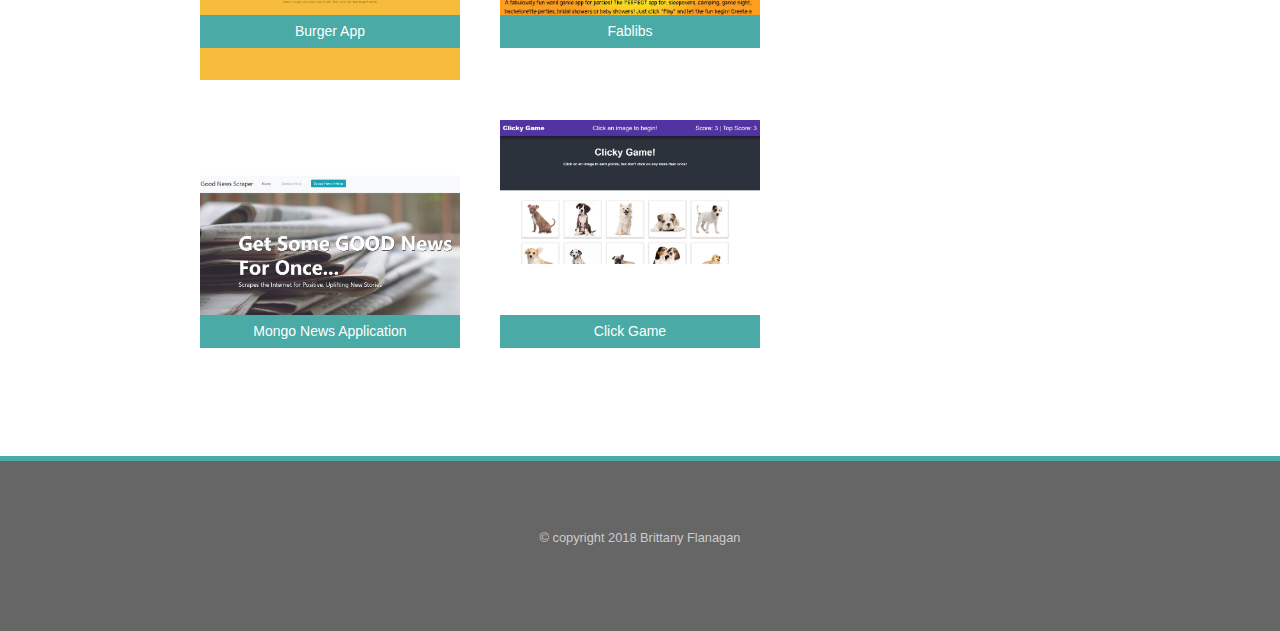
==== commit b7945efd: "adding click game" ====
--- a/portfolio.html
+++ b/portfolio.html
@@ -66,9 +66,9 @@
                 </div>
                 <div class="imagecontainer clearfix">
                     <p class="textoverimage" id="lefttext">Mongo News Application</p>
-                    
+                    <p class="textoverimage" id="righttext">Click Game</p>
                     <a href="https://mongo-application-bf.herokuapp.com/"><img src="assets/images/good-news.JPG" class="portfolio-images" alt="mongo-application"></a>
-                  
+                    <a href="https://clicky-app-bf.herokuapp.com/"><img src="assets/images/ClickGame.jpg" class="portfolio-images" alt="react-application"></a>
                     
                 </div>    
         </div>
